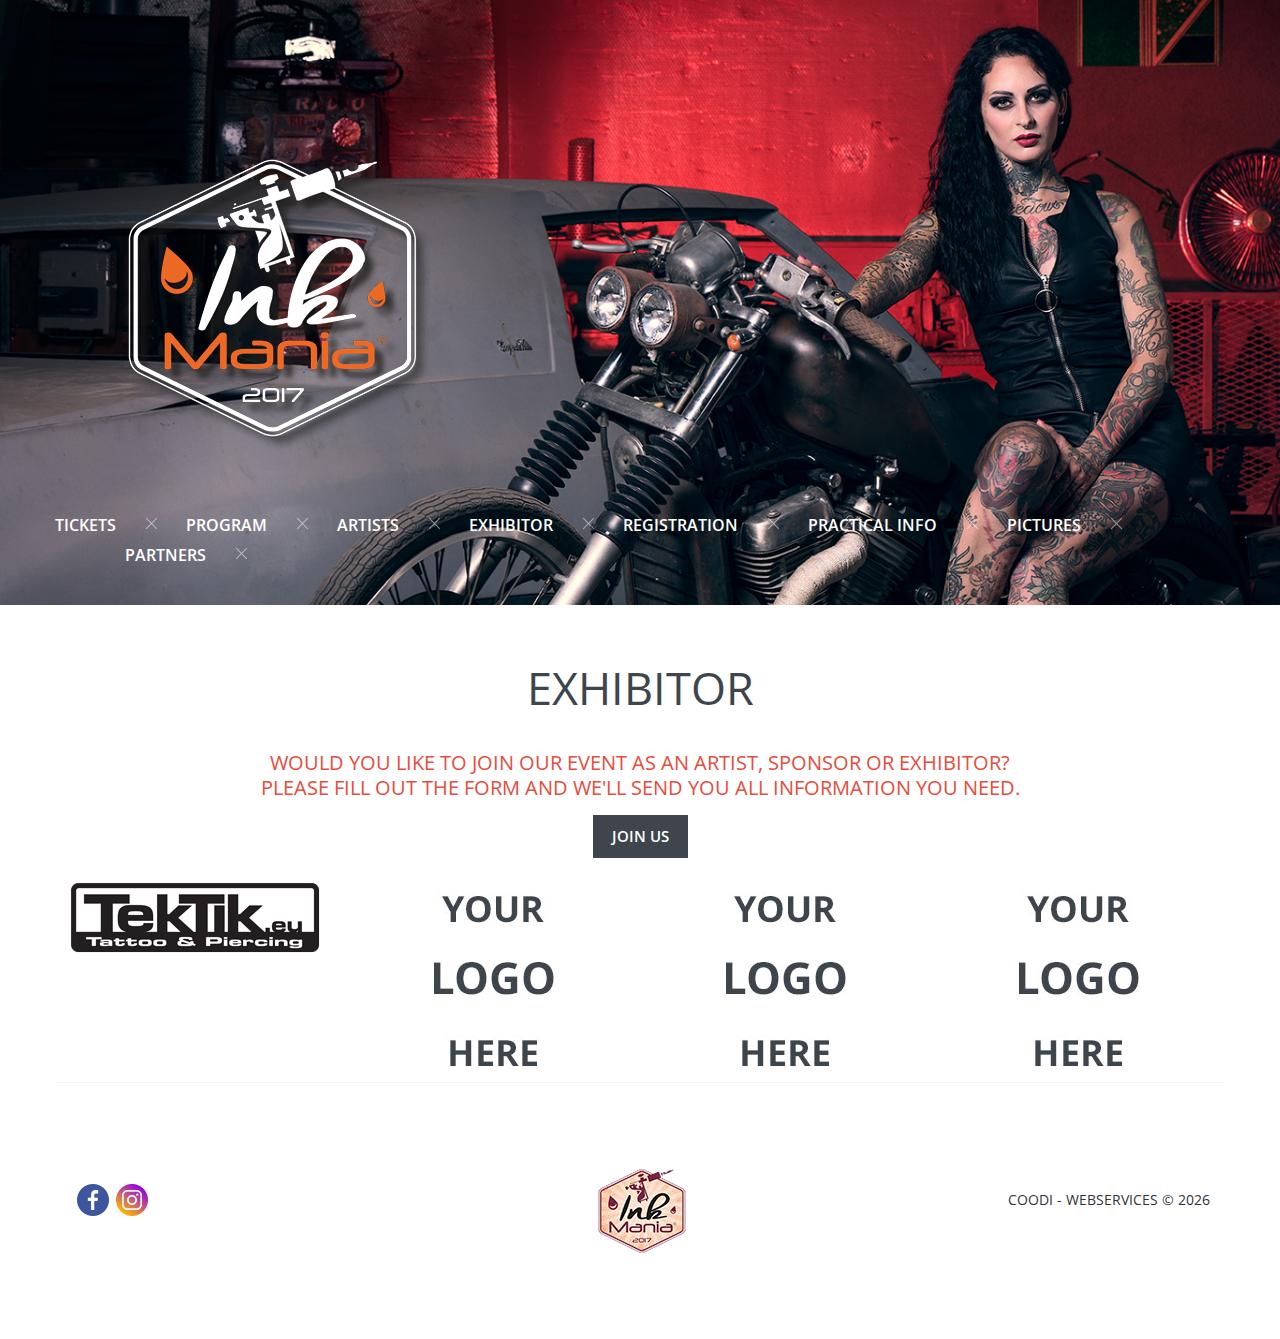
==== exhibitor.html @ 95837af9 "Goede versie" ====
<!DOCTYPE html>
<html lang="en">
<head>
    <title>INK Mania</title>
    <meta charset="utf-8">
    <meta name="viewport" content="width=device-width, initial-scale=1.0">
    <link rel="icon" href="img/inkmaniafav2.png" type="image/x-icon">
    <link rel="shortcut icon" href="img/inkmaniafav2.png" type="image/x-icon" />
    <meta property="og:image" content="http://inkmania.be/img/inkmaniafb.jpg">
    <meta name="description" content="International Tattoo Convention | 24 - 25 June 2017">
    <meta name="keywords" content="INK Mania 2017">
    <meta name="author" content="COODI - Webservices">
    <meta name = "format-detection" content = "telephone=no" />
    <!--CSS-->
    <link rel="stylesheet" href="css/bootstrap.css" >
    <link rel="stylesheet" href="css/style.css">
    <link rel="stylesheet" href="css/animate.css">
    <link rel="stylesheet" href="fonts/font-awesome.css">
    <link rel="stylesheet" href="css/owl.carousel.css">
    <link rel="stylesheet" href="css/owl.theme.css">
    <link rel="stylesheet" href="css/owl.transitions.css">
    <link rel="stylesheet" href="css/custom.css">
    <!--JS-->
    <script src="js/jquery.js"></script>
    <script src="js/jquery-migrate-1.2.1.min.js"></script>
    <script src="js/superfish.js"></script>
    <script src="js/jquery.easing.1.3.js"></script>
    <script src="js/jquery.mobilemenu.js"></script>
    <script src="js/jquery.ui.totop.js"></script>
    <script src="js/jquery.equalheights.js"></script>
    <script src="js/sForm.js"></script>
    <script src="js/owl.carousel.js"></script>
    <script src="js/owl.carousel.min.js"></script>


    <!--animate-->
    <!--[if (gt IE 9)|!(IE)]><!-->
    <script src="js/wow/wow.js"></script>
    <script src="js/device.min.js"></script>
    <script>
        $(document).ready(function () {
            if ($('html').hasClass('desktop')) {
                new WOW().init();
            }
        });
    </script>
    <!--[if lt IE 9]>
    <div style='text-align:center; position:absolute; width: 100%; z-index:999'><a href="http://windows.microsoft.com/en-US/internet-explorer/products/ie/home?ocid=ie6_countdown_bannercode"><img src="http://storage.ie6countdown.com/assets/100/images/banners/warning_bar_0000_us.jpg" border="0" height="42" width="820" alt="You are using an outdated browser. For a faster, safer browsing experience, upgrade for free today." /></a></div>
    <![endif]-->

    <!-- HTML5 shim and Respond.js IE8 support of HTML5 elements and media queries -->
    <!--[if lt IE 9]>
    <script src="https://oss.maxcdn.com/libs/html5shiv/3.7.0/html5shiv.js"></script>
    <script src="https://oss.maxcdn.com/libs/respond.js/1.3.0/respond.min.js"></script>
    <link rel="stylesheet" href="css/ie.css">
    <![endif]-->
</head>
<body>
<!--header-->
<header>
    <div class="container">
        <div class="navbar-brand navbar-brand_">
            <a href="index.html"><img src="img/inkmaniatransp.png" alt="logo"></a>
        </div>        <nav class="navbar navbar-default navbar-static-top tm_navbar clearfix" role="navigation">
            <ul class="nav sf-menu clearfix">
                <li><a href="tickets.html">Tickets</a><em></em></li>
                <li><a href="index.html#anker_program">Program</a><em></em></li>
                <li><a href="artist.html">Artists</a><em></em></li>
                <li><a href="exhibitor.html">Exhibitor</a><em></em></li>
                <li><a href="registration.php">Registration</a><em></em></li>
                <li><a href="index.html#anker_practicalinfo">Practical info</a><em></em></li>
                <li><a href="pictures.html">Pictures</a><em></em></li>
                <li><a href="partners.html">Partners</a><em></em></li>
            </ul>
        </nav>
    </div>
</header>
<!--content-->
<div class="global">
    <div class="container">
        <h3 class="text-center">Exhibitor</h3>
        <h4 class="text-center">Would you like to join our event as an artist, sponsor or exhibitor?<br>
            Please fill out the form and we'll send you all information you need.</h4>

        <div class="col-md-12">
            <p class="center"><a href="registration.php" data-type="join" class="btn-default btn2">Join us</a></p>
        </div>
        <div class="row">
            <div class="col-md-12">
                <div class="col-xs-3">
                    <img src="img/TekTik.png">
                </div>
                <div class="col-xs-3">
                    <img src="img/sponsor.jpg">
                </div>
                <div class="col-xs-3">
                    <img src="img/sponsor.jpg">
                </div>
                <div class="col-xs-3">
                    <img src="img/sponsor.jpg">
                </div>
            </div>
        </div>
    </div>
</div>
    <!--footer-->
    <div class="container">
        <footer>
            <div class="col-lg-5 col-md-5 col-sm-5">
                <ul class="follow_icon">
                    <li><a href="https://www.facebook.com/events/688753544607317/" target="_blank"><img src="img/fbpng1.png" alt=""></a></li>
                    <li><a href="https://www.instagram.com/explore/tags/inkmania2017/" target="_blank"><img src="img/instapng.png" alt=""></a></li>
                </ul>
            </div>
            <div class="col-lg-2 col-md-2 col-sm-2 center">
                <figure><img src="img/inkmanialogofooter.png" alt=""></figure>
            </div>
            <div class="col-lg-5 col-md-5 col-sm-5">
                <p><span><a href="http://www.coodi.be/" target="_blank">COODI - Webservices</a></span> &copy; <em id="copyright-year"></em></p>
            </div>
        </footer>
    </div>
    <script src="js/bootstrap.min.js"></script>
    <script src="js/tm-scripts.js"></script>
    <script>
        $(document).ready(function() {

            $("#owl-demo").owlCarousel({
                autoPlay : 1500,
                stopOnHover : true,
                paginationSpeed : 1000,
                goToFirstSpeed : 2000,
                center: true,
                pagination: false,
                transitionStyle:"fade"
            });

        });
    </script>
</body>
</html>
---- css/style.css ----
@import url(//fonts.googleapis.com/css?family=Open+Sans:400,300,600,700,800);
body {
	background: #ffffff;
	font: 14px 'Arial', "Helvetica Neue", Helvetica, Arial, sans-serif;
	line-height: 1.428571429;
	color: #aaaaaa;
}
a {
	text-decoration: none;
}
a:hover {
	text-decoration: none;
}
a:focus {
	text-decoration: none;
	background: none;
}
a[href^="tel:"] {
 color: inherit;
 text-decoration: none;
}
textarea, input[type="text"], input[type="email"], input[type="search"], input[type="password"] {
	-webkit-appearance: none;
	-moz-appearance: caret;
}
p {
	margin-bottom: 24px;
	line-height: 24px;
}
h1.navbar-brand_ {
	margin: 0 0 71px 0;
	padding: 0;
	float: none;
}
h1.navbar-brand_ a {
	display: inline-block;
	padding: 0;
}
h2 {
	font: 30px/30px 'Open Sans';
	color: #2f343b;
	text-transform: uppercase;
	margin: 0 0 65px 0;
}
h3 {
	font: 45px/45px 'Open Sans';
	color: #3e454c;
	text-transform: uppercase;
	margin: 0 0 47px 0;
}
h3 span {
	color: #e74c3c;
}
h4 {
	font: 20px/25px 'Open Sans';
	color: #e74c3c;
	text-transform: uppercase;
	margin: 0 0 26px 0;
}
.extra-wrap {
	overflow: hidden;
}
.global {
	padding: 92px 0 0 0;
	background: #ffffff;
}
.global.indent {
	padding: 95px 0 0 0;
	background: #ffffff;
}
.center {
	text-align: center;
}
/*-----menu-----*/
nav.tm_navbar {
	background: none;
	border: none;
	padding: 0;
	margin: 0;
	float: none;
	display: inline-block;
	min-height: 0;
}
nav.tm_navbar li {
	position: relative;
	font-size: 14px;
	line-height: 24px;
	padding: 0;
	margin: 0 0 0 70px;
	float: left;
}
nav.tm_navbar li:first-child {
	margin-left: 0;
}
nav.tm_navbar li em {
	width: 15px;
	height: 15px;
	position: absolute;
	top: 7px;
	right: -43px;
	display: inline-block;
	opacity: 0.5;
	filter: alpha(opacity=50);
}
nav.tm_navbar li em::before, nav.tm_navbar li em::after {
 position: absolute;
 top: 6px;
 width: 100%;
 height: 1px;
 background: #ffffff;
 content: '';
 -webkit-transition: opacity 0.15s, -webkit-transform 0.15s;
 -moz-transition: opacity 0.15s, -moz-transform 0.15s;
 transition: opacity 0.15s, transform 0.15s;
}
nav.tm_navbar li em::before {
 left: 0;
 -webkit-transform: rotate(45deg);
 -moz-transform: rotate(45deg);
 transform: rotate(45deg);
}
nav.tm_navbar li em::after {
 right: 0;
 -webkit-transform: rotate(-45deg);
 -moz-transform: rotate(-45deg);
 transform: rotate(-45deg);
}
nav.tm_navbar li a {
	position: relative;
	padding: 4px 0;
	font: 600 14px 'Open Sans';
	color: #ffffff;
	text-transform: uppercase;
	background: none;
	-webkit-transition: all 0.3s;
	transition: all 0.3s;
}
nav.tm_navbar li.active > a {
	color: #e74c3c;
	background: none;
}
nav.tm_navbar li.active > a + em {
	opacity: 0.5 !important;
	filter: alpha(opacity=50) !important;
}
nav.tm_navbar li.active > a + em::before {
 left: 0 !important;
 -webkit-transform: rotate(45deg) !important;
 -moz-transform: rotate(45deg) !important;
 transform: rotate(45deg) !important;
}
nav.tm_navbar li.active > a + em::after {
 right: 0 !important;
 -webkit-transform: rotate(-45deg) !important;
 -moz-transform: rotate(-45deg) !important;
 transform: rotate(-45deg) !important;
}
nav.tm_navbar li a:hover {
	color: #e74c3c;
	background: none;
	-webkit-transition: all 0.3s;
	transition: all 0.3s;
}
nav.tm_navbar li a:hover + em {
	opacity: 1;
	filter: alpha(opacity=100);
}
nav.tm_navbar li a:hover + em::before {
 left: -2px;
 -webkit-transform: rotate(90deg);
 -moz-transform: rotate(90deg);
 transform: rotate(90deg);
}
nav.tm_navbar li a:hover + em::after {
 right: -2px;
 -webkit-transform: rotate(-90deg);
 -moz-transform: rotate(-90deg);
 transform: rotate(-90deg);
}
nav.tm_navbar .sfHover > a {
	color: #e74c3c;
	background: none;
	-webkit-transition: all 0.3s;
	transition: all 0.3s;
}
nav.tm_navbar li span {
	height: 4px;
	background: url(../img/menu-marker.png) center 0 no-repeat;
	width: 100%;
	text-align: center;
	position: absolute;
	left: 0;
	top: 2px;
	z-index: 0;
}
/*-----subMenu1-----*/
nav.tm_navbar .sub-menu > ul {
	position: absolute;
	display: none;
	width: 217px;
	top: 46px;
	left: -59px;
	list-style: none !important;
	zoom: 1;
	z-index: 11;
	background: #ffffff;
	padding: 33px 0 23px 0;
	margin: 0;
	text-align: center;
}
nav.tm_navbar .sub-menu > ul li {
	background: none;
	border: none;
	width: auto;
	float: none;
	margin: 0;
	padding: 0;
	margin-bottom: 6px;
	display: block;
	text-align: center;
}
nav.tm_navbar .sub-menu > ul li.tr1 {
	position: absolute;
	top: -10px;
	left: 0;
	width: 100%;
	height: 10px;
	background: url(../img/triangle1.png) center 0 no-repeat;
}
nav.tm_navbar .sub-menu > ul li:last-child {
	border-bottom: none;
}
nav.tm_navbar .sub-menu > ul li a {
	background: none;
	padding: 0;
	margin: 0;
	float: none;
	font: 14px 'Open Sans';
	color: #201e20;
	text-transform: uppercase;
	-webkit-transition: all 0.35s ease;
	transition: all 0.35s ease;
}
nav.tm_navbar .sub-menu > .submenu li span {
	display: inline-block;
	background: url(../img/menu-marker2.png) no-repeat;
	width: 6px;
	height: 7px;
	position: absolute;
	top: 9px;
	right: 30px;
	left: auto;
}
nav.tm_navbar .sub-menu > ul li a:hover {
	text-decoration: none;
	color: #e74c3c !important;
	background: none !important;
	-webkit-transition: all 0.35s ease;
	transition: all 0.35s ease;
}
nav.tm_navbar .sub-menu > ul li.sfHover > a {
	text-decoration: none;
	color: #e74c3c !important;
	background: none !important;
}
/*-----subMenu2-----*/
nav.tm_navbar .sub-menu ul ul {
	position: absolute;
	display: none;
	width: 217px;
	top: -28px;
	left: 230px;
	list-style: none !important;
	zoom: 1;
	z-index: 11;
	background: #e74c3c;
	padding: 28px 0;
	margin: 0;
	text-align: center;
}
nav.tm_navbar .sub-menu ul ul li {
	position: relative;
	background: none;
	border: none;
	width: auto;
	float: none;
	margin: 0;
	padding: 0;
	margin-bottom: 6px;
	display: block;
	text-align: center;
}
nav.tm_navbar .sub-menu ul ul li.tr {
	position: absolute;
	top: 13px;
	left: -10px;
	width: 10px;
	height: 15px;
	background: url(../img/triangle2.png) no-repeat;
}
nav.tm_navbar .sub-menu ul ul li a {
	background: none;
	padding: 0;
	margin: 0;
	float: none;
	font: 14px 'Open Sans';
	color: #ffffff;
	text-transform: uppercase;
	-webkit-transition: all 0.35s ease;
	transition: all 0.35s ease;
}
nav.tm_navbar .sub-menu ul ul li a:hover {
	color: #201e20 !important;
	-webkit-transition: all 0.35s ease;
	transition: all 0.35s ease;
}
.select-menu {
	display: none !important;
}
/*-----content-----*/
header {
	position: relative;
	margin: 0;
	padding: 142px 0 170px 0;
	z-index: 11;
	text-align: center;
	background: url(../img/bg_pic1.jpg) center top fixed no-repeat;
}
header.indent {
	padding: 51px 0 35px 0;
}
footer {
	padding: 78px 0;
	text-align: right;
	border-top: 1px solid #f4f5f5;
	overflow: hidden;
}
footer p {
	font: 14px 'Open Sans';
	color: #2f343b;
	margin: 29px 0 0 0;
}
footer p a {
	color: #2f343b;
	-webkit-transition: all 0.25s;
	transition: all 0.25s;
}
footer p a:hover {
	color: #e74c3c;
}
footer em {
	font-style: normal;
}
footer span {
	color: #e74c3c;
	text-transform: uppercase;
}
.follow_icon {
	padding: 0;
	margin: 23px 0 0 0;
	list-style: none;
}
.follow_icon li {
	float: left;
	margin-left: 7px;
	height: 34px;
	overflow: hidden;
}
#toTop {
	display: none;
	width: 42px;
	height: 42px;
	background: url(../img/top.png) 0 top no-repeat;
	position: fixed;
	margin-right: -660px !important;
	right: 50%;
	bottom: 195px;
	z-index: 999;
}
#toTop:hover {
	background: url(../img/top.png) 0 bottom no-repeat;
}
.trainerBox {
	margin-bottom: 30px;
	position: relative;
	display: block;
}
.trainerBox figure {
	margin: 0;
}
.trainerBox figure a {
	position: relative;
	display: block;
	width: 100%;
	-webkit-transition: all 0.4s ease;
	transition: all 0.4s ease;
}
.trainerBox figure a:hover {
	opacity: 0.7;
	filter: alpha(opacity=70);
}
.trainerBox figure a:hover img {
	-webkit-transform: rotate(-5deg);
	transform: rotate(-5deg);
}
.trainerBox figure img {
	width: 100%;
	top: 0;
	left: 0;
	-webkit-transition: all 0.35s ease;
	transition: all 0.35s ease;
	outline: 1px solid transparent;
}
.advantages-box {
	background: #ffffff;
	padding: 0 0 24px 0;
}
.advantages-box .col-lg-3, .advantages-box .col-lg-4, .advantages-box .col-lg-5 {
	margin-bottom: 37px;
}
.who-box {
	padding: 0;
}
.who-box .col-lg-4 {
	margin-bottom: 60px;
}
.errorBox {
	text-align: center;
}
.errorBox1 .title {
	font: 300 72px/72px 'Open Sans';
	color: #222;
	margin-bottom: 14px;
	text-transform: uppercase;
}
.errorBox1 .description {
	font: 300 36px 'Open Sans';
	color: #e74c3c;
	text-transform: uppercase;
	margin-bottom: 22px;
}
.err-box {
	margin-bottom: 105px;
}
.center-box {
	text-align: center;
	padding-bottom: 100px;
}
.center-box .title {
	font: 300 49px/49px 'Open Sans';
	color: #2f343b;
	text-transform: uppercase;
	margin-bottom: 42px;
}
.center-box .name {
	 font: 30px/30px 'Open Sans';
	 color: #e74c3c;
	 text-transform: uppercase;
	 margin-bottom: 5px;
 }
.center-box p {
	font: 14px/18px 'Open Sans';
	color: #4f555b;
	text-transform: uppercase;
	margin-bottom: 0;
}
.events-box {
	padding: 100px 0 54px 0;
	background: #f4f5f5;
	margin-bottom: 95px;
	overflow: hidden;
}
.shows-box, .news-box {
	margin-bottom: 41px;
}
.subscribe-box {
	padding: 103px 0;
	text-align: center;
	overflow: hidden;
}
.subscribe-box span {
	display: block;
	font-size: 30px;
	color: #e74c3c;
	margin-bottom: 38px;
}
.subscribe-box p {
	font: 18px/18px 'Open Sans';
	color: #ffffff;
	margin-bottom: 44px;
}
.testimBox {
	padding: 95px 0 54px 0;
	background: #f4f5f5;
}
.priv-box {
	margin-bottom: 100px;
}
/*-----subscribeForm-----*/
.newsletter-box {
	padding: 63px 0 93px 0;
}
#newsletter {
	display: inline-block;
	position: relative;
}
#newsletter a {
	float: left;
	font: 18px/60px 'Open Sans';
	color: #ffffff;
	background: #e74c3c;
	padding: 0 58px;
	display: inline-block;
	-webkit-transition: all 0.25s;
	transition: all 0.25s;
}
#newsletter a:hover {
	background: #ffffff;
	color: #e74c3c;
}
#newsletter label {
	width: 366px;
	position: relative;
	float: left;
	margin-right: 13px;
}
#newsletter input {
	background: none;
	box-shadow: none;
	border-radius: 0;
	border: 1px solid #ffffff;
	font: 18px/18px 'Open Sans';
	color: #c8c8c8;
	background: #ffffff;
	height: 60px;
	width: 100%;
	padding: 20px;
	margin: 0;
	-webkit-transition: all 0.25s;
	transition: all 0.25s;
}
#newsletter input:focus {
	outline: none;
	border-color: #ffffff;
}
#newsletter .error {
	position: absolute;
	top: 0;
	right: 3px;
	text-align: right;
	display: block;
	overflow: hidden;
	height: 0px;
	font-size: 10px;
	color: #e74c3c;
	font-size: 11px;
	text-transform: none;
	font-weight: normal;
	-webkit-transition: all 0.25s;
	transition: all 0.25s;
}
#newsletter label.invalid .error {
	height: 19px;
}
#newsletter .success {
	position: absolute;
	left: 0;
	top: 0;
	z-index: 10;
	text-align: center;
	border: 1px solid #ffffff;
	font: 18px/18px 'Open Sans';
	line-height: 60px;
	color: #c8c8c8;
	background: #ffffff;
	height: 60px;
	width: 100%;
	-webkit-box-sizing: border-box;
	-moz-box-sizing: border-box;
	box-sizing: border-box;
}
/*-----thumbs-----*/
.thumb-pad1 {
	margin: 0 0 50px 0;
	padding: 0;
	overflow: hidden;
}
.thumb-pad1 p {
	margin-bottom: 31px;
}
.thumb-pad1 .thumbnail {
	margin: 0;
	border-radius: 0;
	box-shadow: none;
	border: none;
	padding: 0 0 17px 0;
	background: none;
	overflow: hidden;
}
.thumb-pad1 .thumbnail .caption {
	padding: 7px 0 0 0;
	overflow: hidden;
}
.thumb-pad1 .thumbnail .caption .title {
	font: 25px/25px 'Open Sans';
	color: #e74c3c;
	text-transform: uppercase;
	margin-bottom: 3px;
}
.thumb-pad1 .thumbnail .caption .descrip {
	font: 15px 'Open Sans';
	color: #201e20;
	text-transform: uppercase;
	margin-bottom: 0;
}
.thumb-pad1 .thumbnail figure {
	margin: 0;
	float: left;
	margin-right: 21px;
}
.thumb-pad2 {
	margin-bottom: 55px;
	overflow: hidden;
}
.thumb-pad2 .thumbnail {
	margin: 0;
	border-radius: 0;
	box-shadow: none;
	border: none;
	padding: 0;
	background: none;
}
.thumb-pad2 .thumbnail .caption {
	padding: 0;
	overflow: hidden;
}
.thumb-pad2 .thumbnail .caption p {
	margin-bottom: 0;
}
.thumb-pad2 .thumbnail .caption .title {
	font: 20px/25px 'Open Sans';
	color: #e74c3c;
	text-transform: uppercase;
	margin-bottom: 25px;
}
.thumb-pad2 .thumbnail .caption .description {
	font: 15px 'Open Sans';
	color: #3e454c;
	text-transform: uppercase;
	margin-bottom: 6px;
}
.thumb-pad2 figure {
	margin: 0 30px 0 0;
	float: left;
}
.thumb-pad2 figure img {
	width: 100%;
}
.thumb-pad3 {
	margin: 0 0 30px 0;
	overflow: hidden;
}
.thumb-pad3 .badge {
	position: relative;
	padding: 0;
	margin: 0;
	box-shadow: none;
	text-shadow: none;
	border: none;
	border-radius: 0;
	line-height: 23px;
	background: #e74c3c;
	width: 70px;
	display: inline-block;
	font: 300 40px 'Open Sans';
	color: #ffffff;
	float: none;
	margin-right: 30px;
	float: left;
}
.thumb-pad3 .badge span {
	font-size: 15px;
	text-transform: uppercase;
	color: #2b3a42;
	display: block;
	font-weight: normal;
	margin-top: -6px;
}
.thumb-pad3 .badge > div {
	padding-bottom: 11px;
}
.thumb-pad3 .badge a {
	background: #2f343b;
	text-align: center;
	display: block;
	color: #ffffff;
	font: 300 15px/34px 'Open Sans';
	-webkit-transition: all 0.3s;
	transition: all 0.3s;
}
.thumb-pad3 .badge a:hover {
	background: #e74c3c;
}
.thumb-pad3 .badge em {
	display: inline-block;
	width: 12px;
	height: 15px;
	position: absolute;
	top: 14px;
	right: -12px;
	background: url(../img/triangle3.png) no-repeat;
}
.thumb-pad3 .thumbnail {
	margin: 0;
	border-radius: 0;
	box-shadow: none;
	border: none;
	padding: 0;
	background: none;
	overflow: hidden;
}
.thumb-pad3 .thumbnail .caption {
	padding: 0;
	overflow: hidden;
}
.thumb-pad3 .thumbnail .caption p {
	margin-bottom: 0;
}
.thumb-pad3 .thumbnail .caption .title {
	font: 300 20px/25px 'Open Sans';
	color: #e74c3c;
	text-transform: uppercase;
	margin-bottom: 0;
}
.thumb-pad3 .thumbnail .caption .description {
	font: 15px 'Open Sans';
	color: #31353d;
	margin-bottom: 14px;
}
.thumb-pad4 {
	margin: 0;
	overflow: hidden;
}
.thumb-pad4 .thumbnail {
	position: relative;
	margin: 0;
	border-radius: 0;
	box-shadow: none;
	border: none;
	padding: 0;
	background: none;
	overflow: hidden;
}
.thumb-pad4 .thumbnail .caption {
	padding: 0;
	overflow: hidden;
}
.thumb-pad4 figure {
	margin: 0 0 28px 0;
}
.thumb-pad4 figure img {
	width: 100%;
}
.thumb-pad5 {
	margin: 0 0 40px 0;
	overflow: hidden;
}
.thumb-pad5 .badge {
	position: relative;
	padding: 0;
	margin: 0;
	box-shadow: none;
	text-shadow: none;
	border: none;
	border-radius: 0;
	line-height: 23px;
	background: #e74c3c;
	width: 70px;
	display: inline-block;
	font: 300 40px 'Open Sans';
	color: #ffffff;
	float: none;
	margin-right: 28px;
	margin-top: 6px;
	float: left;
}
.thumb-pad5 .badge em {
	display: inline-block;
	width: 12px;
	height: 15px;
	position: absolute;
	top: 14px;
	right: -12px;
	background: url(../img/triangle3.png) no-repeat;
}
.thumb-pad5 .thumbnail {
	margin: 0;
	border-radius: 0;
	box-shadow: none;
	border: none;
	padding: 0;
	background: none;
	overflow: hidden;
}
.thumb-pad5 .thumbnail .caption {
	padding: 0;
	overflow: hidden;
}
.thumb-pad5 .thumbnail .caption p {
	margin-bottom: 0;
}
.thumb-pad5 .thumbnail .caption .title {
	font: 20px/25px 'Open Sans';
	color: #e74c3c;
	text-transform: uppercase;
	margin-bottom: 25px;
}
.thumb-pad6 {
	overflow: hidden;
	margin-bottom: 43px;
}
.thumb-pad6 .thumbnail {
	position: relative;
	padding: 0;
	margin: 0;
	border: none;
	border-radius: 0;
	box-shadow: none;
	background: none;
}
.thumb-pad6 .thumbnail .caption {
	padding: 0;
	color: #aaaaaa;
}
.thumb-pad6 .thumbnail .caption .title {
	font: 300 20px/25px 'Open Sans';
	color: #e74c3c;
	text-transform: uppercase;
	margin-bottom: 0;
}
.thumb-pad6 .thumbnail .caption .description {
	font: 15px 'Open Sans';
	color: #31353d;
	margin-bottom: 14px;
}
.thumb-pad6 .thumbnail figure {
	margin: 0 0 27px 0;
}
.thumb-pad6 .thumbnail figure img {
	width: 100%;
}
.thumb-pad7 {
	margin-bottom: 104px;
	background: #f4f5f5;
}
.thumb-pad7 .thumbnail {
	padding: 0;
	margin: 0;
	border: none;
	border-radius: 0;
	box-shadow: none;
	background: none;
}
.thumb-pad7 .thumbnail .caption {
	padding: 0 23px 34px 23px;
	overflow: hidden;
	color: #aaaaaa;
}
.thumb-pad7 figure {
	margin: 0 0 27px 0;
}
.thumb-pad7 figure img {
	width: 100%;
}
.thumb-pad8 {
	margin-bottom: 113px;
}
.thumb-pad8 .thumbnail {
	position: relative;
	padding: 0;
	margin: 0;
	border: none;
	border-radius: 0;
	box-shadow: none;
	background: none;
}
.thumb-pad8 .thumbnail .badgeBox {
	overflow: hidden;
	margin-bottom: 17px;
}
.thumb-pad8 .thumbnail .badgeBox figure {
	margin-right: 23px;
	float: left;
}
.thumb-pad8 .thumbnail .badgeBox .description {
	font: 15px 'Open Sans';
	text-transform: uppercase;
	color: #201e20;
}
.thumb-pad8 .thumbnail .caption {
	padding: 0;
	overflow: hidden;
	color: #aaaaaa;
}
.thumb-pad8 .thumbnail > figure {
	margin: 0 29px 0 0;
	float: left;
}
.thumb-pad8 .thumbnail > figure > img {
	width: 100%;
}
.thumb-pad8 .thumbnail .badgeBox a {
	color: #272727;
	font: 16px/22px 'Arial', "Helvetica Neue", Helvetica, Arial, sans-serif;
	margin: 0;
	-webkit-transition: all 0.25s;
	transition: all 0.25s;
}
.thumb-pad8 .thumbnail .badgeBox a:hover {
	color: #8fbf4d;
	-webkit-transition: all 0.25s;
	transition: all 0.25s;
}
.thumb-pad8 .thumbnail .badgeBox a.tl {
	color: #e74c3c;
	font: 25px/25px 'Open Sans';
	display: inline-block;
	margin-bottom: 4px;
	text-transform: uppercase;
}
.thumb-pad8 .thumbnail .badgeBox a.tl:hover {
	color: #3e454c;
}
/*-----btn-----*/
.btn-default.btn1 {
	box-shadow: none;
	text-decoration: none !important;
	display: inline-block;
	padding: 0 0 0 19px;
	font: 600 15px/43px 'Open Sans';
	margin: 0;
	text-transform: uppercase;
	text-shadow: none;
	border-radius: 0;
	color: #ffffff;
	background: #3e454c;
	-webkit-transition: all 0.25s;
	transition: all 0.25s;
}
.btn-default.btn1 span {
	line-height: 43px;
	font-size: 15px;
	color: #ffffff;
	width: 40px;
	display: inline-block;
	background: #e74c3c;
	margin-left: 28px;
	text-align: center;
	-webkit-transition: all 0.25s;
	transition: all 0.25s;
}
.btn-default.btn1:hover {
	color: #ffffff;
	background: #e74c3c !important;
	text-decoration: none !important;
	-webkit-transition: all 0.25s;
	transition: all 0.25s;
}
.btn-default.btn1:hover span {
	color: #e74c3c;
	background: #3e454c;
	-webkit-transition: all 0.25s;
	transition: all 0.25s;
}
.btn-default.btn2 {
	box-shadow: none;
	text-decoration: none !important;
	display: inline-block;
	padding: 0 19px;
	font: 600 15px/43px 'Open Sans';
	margin: 0;
	text-shadow: none;
	text-transform: uppercase;
	color: #ffffff;
	border-radius: 0;
	background: #3e454c;
	-webkit-transition: all 0.35s;
	transition: all 0.35s;
}
.btn-default.btn2:hover {
	color: #ffffff;
	background: #e74c3c !important;
	text-decoration: none !important;
	-webkit-transition: all 0.35s;
	transition: all 0.35s;
}
.btn-default.btn3 {
	box-shadow: none;
	text-decoration: none !important;
	display: inline-block;
	padding: 0 30px;
	font: 500 16px/44px 'Arial', "Helvetica Neue", Helvetica, Arial, sans-serif;
	margin: 0;
	text-shadow: none;
	text-transform: uppercase;
	color: #ffffff;
	border-radius: 0;
	background: #ea4959;
	-webkit-transition: all 0.35s;
	transition: all 0.35s;
}
.btn-default.btn3:hover {
	color: #ffffff;
	background: #74c0bc !important;
	text-decoration: none !important;
	-webkit-transition: all 0.35s;
	transition: all 0.35s;
}
.btn-default.btn4 {
	box-shadow: none;
	text-decoration: none !important;
	display: inline-block;
	padding: 0 31px;
	font: bold 18px/40px 'Open Sans';
	margin: 0;
	text-shadow: none;
	color: #ffffff;
	border-radius: 0;
	background: #353535;
	border: none;
	text-shadow: 1px 1px 0 #222;
	position: relative;
	top: 26px;
	-webkit-transition: all 0.25s;
	transition: all 0.25s;
}
.btn-default.btn4:hover {
	color: #ffffff;
	background: #b04684;
	text-shadow: 1px 1px #a4417b;
	text-decoration: none !important;
	-webkit-transition: all 0.25s;
	transition: all 0.25s;
}
.btn-default.btn5 {
	box-shadow: none;
	position: relative;
	text-decoration: none !important;
	padding: 0;
	font: bold 12px 'Arial', "Helvetica Neue", Helvetica, Arial, sans-serif;
	margin: 0;
	text-shadow: none;
	color: #f15374;
	background: none;
	display: inline-block;
	-webkit-transition: all 0.25s;
	transition: all 0.25s;
}
.btn-default.btn5:hover {
	color: #222;
	background: none;
	text-decoration: none !important;
	-webkit-transition: all 0.25s;
	transition: all 0.25s;
}
.btn-default.btn6 {
	box-shadow: none;
	position: relative;
	text-decoration: none !important;
	display: inline-block;
	padding: 0 32px;
	font: 800 14px/43px 'Arial', "Helvetica Neue", Helvetica, Arial, sans-serif;
	text-transform: uppercase;
	margin: 0;
	text-shadow: none;
	color: #ffffff;
	background: none;
	border: 1px solid #ffffff;
	-webkit-transition: all 0.25s;
	transition: all 0.25s;
}
.btn-default.btn6:hover {
	color: #222;
	background: #ffffff;
	text-decoration: none !important;
	-webkit-transition: all 0.25s;
	transition: all 0.25s;
}
/*-----list-----*/
.list1-1 {
	margin: 0 0 75px 0;
	padding: 0;
	list-style: none;
	overflow: hidden;
}
.list1-1 li {
	font-size: 14px;
	line-height: 1.428571429;
	overflow: hidden;
	margin-bottom: 16px;
	padding-left: 17px;
	background: url(../img/list_point.png) left 8px no-repeat;
}
.list1-1 li a {
	font: 14px 'Arial', "Helvetica Neue", Helvetica, Arial, sans-serif;
	color: #aaaaaa;
	-webkit-transition: all 0.25s;
	transition: all 0.25s;
}
.list1-1 li a:hover {
	color: #e74c3c;
}
.list1 {
	margin: 0 0 44px 0;
	padding: 0;
	list-style: none;
	overflow: hidden;
	position: relative;
}
.list1 li {
	font-size: 14px;
	line-height: 1.428571429;
	overflow: hidden;
	margin-bottom: 10px;
}
.list1 li p {
	margin-bottom: 0;
}
.list1 li a {
	font: 14px 'Arial', "Helvetica Neue", Helvetica, Arial, sans-serif;
	color: #aaaaaa;
	-webkit-transition: all 0.25s;
	transition: all 0.25s;
}
.list1 li a:hover {
	color: #c31401;
}
.list2 {
	margin: 0;
	padding: 0;
	list-style: none;
	overflow: hidden;
}
.list2 li {
	font-size: 14px;
	line-height: 1.428571429;
	margin-bottom: 17px;
	padding-bottom: 16px;
	border-bottom: 1px solid #c4c4c4;
}
.list2 li p {
	margin-bottom: 0;
}
.list2 li p a {
	color: #ff5d5c;
	font-weight: bold;
	-webkit-transition: all 0.25s;
	transition: all 0.25s;
}
.list2 li p a:hover {
	color: #455052;
}
.list2 li time {
	display: inline-block;
	background: #57a0b0;
	padding: 0 10px;
	font: bold 12px/28px 'Arial', "Helvetica Neue", Helvetica, Arial, sans-serif;
	color: #ffffff;
	text-transform: uppercase;
	margin-bottom: 12px;
}
.list2 li .title {
	font: 500 16px 'Arial', "Helvetica Neue", Helvetica, Arial, sans-serif;
	color: #455052;
	margin-bottom: 5px;
}
.list2 li:last-child {
	border-bottom: none;
}
.list3 {
	margin: 0;
	padding: 0;
	list-style: none;
}
.list3 li {
	font-size: 14px;
	line-height: 1.428571429;
	margin-bottom: 6px;
}
.list3 li a {
	font: 'Arial', "Helvetica Neue", Helvetica, Arial, sans-serif 'Arial', "Helvetica Neue", Helvetica, Arial, sans-serif;
	color: #aaaaaa;
	-webkit-transition: all 0.25s;
	transition: all 0.25s;
}
.list3 li a:hover {
	color: #ff5d5c;
}
.list3 li p {
	margin-bottom: 0;
}
.list4 {
	margin: 0;
	padding: 0;
	list-style: none;
}
.list4 li {
	font-size: 14px;
	line-height: 1.428571429;
	margin-bottom: 37px;
	overflow: hidden;
}
.list4 li p {
	margin-bottom: 0;
}
.list4 li .badge {
	padding: 0;
	margin: 0 42px 0 0;
	display: inline-block;
	color: #e74c3c;
	font: 25px 'Open Sans';
	background: none;
	border: none;
	width: 60px;
	border-radius: 0;
	float: left;
}
.list5 {
	margin: 0;
	padding: 0;
	list-style: none;
}
.list5 li {
	border-bottom: 1px solid #c4c4c4;
	padding-bottom: 10px;
	margin-bottom: 13px;
}
.list5 li a {
	color: #ff5d5c;
	font: 14px 'Arial', "Helvetica Neue", Helvetica, Arial, sans-serif;
	line-height: 24px;
	-webkit-transition: all 0.25s;
	transition: all 0.25s;
}
.list5 li a:hover {
	color: #aaaaaa;
}
.list5 li:last-child {
	border-bottom: none;
}
.list6 {
	margin: 0;
	padding: 0;
	list-style: none;
}
.list6 li {
	font-size: 14px;
	line-height: 1.428571429;
	margin-bottom: 26px;
	overflow: hidden;
}
.list6 li p {
	margin-bottom: 0;
}
.list6 li time {
	color: #74c0bc;
	font: 14px 'Arial', "Helvetica Neue", Helvetica, Arial, sans-serif;
	float: left;
	margin-right: 6px;
}
.list7 {
	margin: 0;
	padding: 0;
	list-style: none;
}
.list7 li {
	font-size: 14px;
	line-height: 1.428571429;
	margin-bottom: 0;
}
.list7 li .badge {
	padding: 0;
	margin: 0;
	width: 53px;
	height: 53px;
	border-radius: 100%;
	background: #74c0bc;
	text-align: center;
	line-height: 52px;
	color: #ffffff;
	font-size: 24px;
	float: left;
	margin-right: 12px;
	margin-top: 6px;
}
.list7 li .title {
	text-transform: uppercase;
	color: #74c0bc;
	font: 300 14px 'Arial', "Helvetica Neue", Helvetica, Arial, sans-serif;
	margin-bottom: 11px;
}
.list8 {
	margin: 0;
	padding: 0;
	list-style: none;
}
.list8 li {
	font-size: 14px;
	line-height: 1.428571429;
	margin-bottom: 39px;
}
.list8 li p {
	margin-bottom: 0;
}
.list8 li h3 {
	margin-bottom: 0;
}
/*-----search-----*/
#search-404 {
	position: relative;
	overflow: hidden;
}
#search-404 a {
	height: 47px;
	width: 40px;
	float: left;
	display: inline-block;
	background: #f4f5f5 url(../img/magnify.png) center center no-repeat;
	-webkit-transition: all 0.25s;
	transition: all 0.25s;
}
#search-404 a:hover {
	background: #e74c3c url(../img/magnify.png) center center no-repeat;
}
#search-404 input {
	box-shadow: none;
	border-radius: 0;
	-webkit-box-sizing: border-box;
	-moz-box-sizing: border-box;
	box-sizing: border-box;
	margin: 0;
	width: 420px;
	outline: none;
	border: 1px solid #f4f5f5;
	background: #f4f5f5;
	font: 14px 'Arial', "Helvetica Neue", Helvetica, Arial, sans-serif;
	line-height: 18px;
	color: #aaaaaa;
	padding: 13px 14px;
	height: 47px;
	resize: none;
	float: left;
	margin-right: 6px;
}
#search {
	margin: 8px 0 0 0;
	position: relative;
	float: right;
}
#search a {
	position: absolute;
	top: 0;
	right: 0;
	width: 48px;
	height: 48px;
}
#search a:hover {
	opacity: 0.7;
	filter: alpha(opacity=70);
}
#search input {
	box-shadow: none;
	border-radius: 0;
	-webkit-box-sizing: border-box;
	-moz-box-sizing: border-box;
	box-sizing: border-box;
	border: none;
	margin: 0;
	width: 270px;
	background: #ffffff;
	background: rgba(255, 255, 255, 0.5);
	font: 13px/48px 'Arial', "Helvetica Neue", Helvetica, Arial, sans-serif;
	color: #ffffff;
	padding: 0 58px 0 14px;
	height: 48px;
	outline: none;
	resize: none;
	overflow: hidden;
}
/*-----map-----*/
.formBox {
	padding-bottom: 104px;
}
.map {
	margin: 0 0 95px 0;
	width: 100%;
	line-height: 0;
	overflow: hidden;
}
.map iframe {
	-webkit-box-sizing: border-box;
	-moz-box-sizing: border-box;
	box-sizing: border-box;
	width: 100%;
	height: 442px;
	border: none;
	line-height: 0;
	overflow: hidden;
}
.info {
	margin-bottom: 39px;
}
.info p {
	margin-bottom: 0;
}
.info p span {
	width: 110px;
	display: inline-block;
}
.info p a {
	color: #e74c3c;
	-webkit-transition: all 0.25s;
	transition: all 0.25s;
}
.info p a:hover {
	color: #3e454c;
}
.mail {
	color: #e74c3c;
	font: 14px 'Arial', "Helvetica Neue", Helvetica, Arial, sans-serif;
	-webkit-transition: all 0.25s;
	transition: all 0.25s;
}
.mail:hover {
	color: #aaaaaa;
	text-decoration: none;
}
/*------------------------------------------------------media queries---------------------------------------------------------*/
@media (min-width: 1220px) {
 .container {
 padding: 0;
}
}
/*---------------------------------------------------------------------------------------------------------------------------*/
@media (min-width: 992px) and (max-width: 1219px) {
 .errorBox figure img {
 width: 100%;
}
}
/*---------------------------------------------------------------------------------------------------------------------------*/
@media (min-width: 768px) and (max-width: 991px) {
 .errorBox figure img {
 width: 100%;
}
 header {
 background-size: cover;
}
 .subscribe-box {
 background-size: cover;
}
}
/*---------------------------------------------------------------------------------------------------------------------------*/
@media (max-width: 767px) {
 .global {
 padding: 50px 0 0 0;
}
 header {
 padding: 70px 0;
 background-size: cover;
}
 .subscribe-box {
 background-size: cover;
}
 h3 {
 font-size: 30px;
 line-height: 40px;
}
 nav.tm_navbar {
 float: none;
 margin-top: 15px;
}
 nav.tm_navbar .nav {
 display: none;
}
 nav.tm_navbar {
 width: 100%;
}
 .select-menu {
 display: inline-block !important;
 padding-top: 4px;
 padding-right: 3px;
 padding-bottom: 4px;
 width: 100%;
 border: 1px solid #e74c3c;
 background: #e74c3c;
 color: #ffffff;
 cursor: pointer;
 height: 30px;
 font-size: 12px;
 vertical-align: middle;
}
 .map iframe {
 height: 300px;
}
 .center-box {
 padding-bottom: 50px;
}
 .center-box .title {
 font-size: 30px;
 line-height: 40px;
}
 .errorBox {
 margin-bottom: 40px;
}
 .errorBox1 {
 margin-bottom: 50px;
}
 .follow_icon {
 display: inline-block;
 margin-bottom: 20px;
}
 .subscribe-box {
 background-size: cover;
}
 footer {
 text-align: center;
 padding: 40px 0;
}
 .thumb-pad4 .thumbnail .caption {
 overflow: visible;
}
 .thumb-pad4 figure {
 margin: 0 20px 0 0;
 float: left;
}
 .thumb-pad7 {
 margin-bottom: 30px;
}
 .thumb-pad8 .thumbnail > figure {
 margin: 0 20px 0 0;
 float: left;
}
 .err-box {
 margin-bottom: 20px;
}
}
/*---------------------------------------------------------------------------------------------------------------------------*/
@media (max-width: 626px) {
 .thumb-pad2 figure {
 margin: 0 0 20px 0;
 float: none;
}
 #newsletter label {
 width: 100%;
 margin: 0 0 15px 0;
}
 #newsletter a {
 float: none;
}
 .thumb-pad4 figure {
 margin: 0 0 28px 0;
 float: none;
}
 .thumb-pad8 .thumbnail > figure {
 margin: 0 0 20px 0;
 float: none;
}
}
/*---------------------------------------------------------------------------------------------------------------------------*/
/*---------------------------------------------------------------------------------------------------------------------------*/
@media (max-width: 480px) {
	.errorBox figure img {
		width: 100%;
	}
}
/*---------------------------------------------------------------------------------------------------------------------------*/
@media (max-width: 320px) {
 .col-xs-4 {
 width: 100%;
 float: none;
}
 .col-xs-6 {
 width: 100%;
 float: none;
}
}
/*---------------------------------------------------------------------------------------------------------------------------*/
.margBot {
	margin-bottom: 0;
}
.padBot {
	padding-bottom: 0;
}
/*Core variables and mixins*/
/*-------------------------------------------------*/
/*-------------------------------------------------*/
/*-------------------------------------*/
---- css/custom.css ----
@import url(//fonts.googleapis.com/css?family=Open+Sans:400,300,600,700,800);

.overflow-hidden {overflow: hidden;}
.margin-bottom{ margin-bottom: 30px}

body {
    background: #ffffff;
    font: 14px 'Arial', "Helvetica Neue", Helvetica, Arial, sans-serif;
    line-height: 1.428571429;
    color: #aaaaaa;
}
header {

    background: url(../img/160911-ShootInkMania-002Normal.jpg) center top fixed no-repeat;
    padding: 100px 0 30px 0;
    background-size: cover;
}

h4 {
    font: 20px/25px 'Open Sans';
    color: #e74c3c;
    text-transform: uppercase;
    margin: 0 0 15px 0;
}

h3 {
    font: 45px/45px 'Open Sans';
    color: #3e454c;
    text-transform: uppercase;
    margin: 0 0 40px 0;
}
h2 {
    font: 30px/30px 'Open Sans';
    color: #2f343b;
    text-transform: uppercase;
    margin: 0 0 40px 0;
}

#contact-form input[type='text'] {
    width: 100%;
    outline: none;
    -webkit-box-sizing: border-box;
    -moz-box-sizing: border-box;
    box-sizing: border-box;
    margin: 0;
    border-radius: 0;
    border: 1px solid #f4f5f5;
    background: #f4f5f5;
    font: 13px/41px 'Arial';
    height: 41px;
    color: #000;
    text-transform: uppercase;
    padding: 0 14px;
    resize: none;
}
#contact-form textarea {
    width: 100%;
    outline: none;
    -webkit-box-sizing: border-box;
    -moz-box-sizing: border-box;
    box-sizing: border-box;
    height: 258px;
    border-radius: 0;
    border: 1px solid #f4f5f5;
    background: #f4f5f5;
    font: 13px/41px 'Arial';
    color: #aaa;
    text-transform: uppercase;
    resize: none;
}
.googlemap{
    width: 100%;
}
.btn-default.btn1 {
    box-shadow: none;
    text-decoration: none !important;
    display: inline-block;
    padding: 0 0 0 19px;
    font: 600 15px/43px 'Open Sans';
    margin: 0;
    margin-bottom: 30px;
    text-transform: uppercase;
    text-shadow: none;
    border-radius: 0;
    color: #ffffff;
    background: #3e454c;
    -webkit-transition: all 0.25s;
    transition: all 0.25s;
}

.navbar-brand_ {
    margin: -20px 0 -20px 0;
     padding: 0;
     float: left;
 }

.div-tickets{
    color: #e74c3c;
    text-transform: uppercase;
    font-size: 16px;
    margin-bottom: 40px;
}
.ttl_tickets{
    color: #3e454c;
    text-transform: uppercase;
}
.ttl_pics{
    color: #e74c3c;
    text-transform: uppercase;
}
.events-box{
    margin-bottom: 60px;
}
.subscribe-box {
    background-size: cover;
}

.information{
    color: #2f343b !important;
    font-family: 'Open Sans';
    text-transform: none !important;
}


.iwithtext{  margin-bottom: 25px;  }
.iwt-icon{ font-size: 30px; color: #e74c3c; margin-right: 12px; margin-bottom: 5px;}
.iwt-text{ font-family: 'Open Sans'; color: #2f343b;}

.iwt-icon p {
    font: 15px 'Open Sans';
    color: #e74c3c;
    text-transform: uppercase;
    margin-bottom: 3px;
}

.global {
    padding: 60px 0 0 0;
    background: #ffffff;
}


.blok-tickets{
    margin-bottom: 45px;
}
#contact-form .form-div-3 {
    width: 500px;
    margin-right: 39px;
}

#contact-form .radio label {
    margin: 0;
}

.billing_information{
    display: none;
}

#contact-form .boxnumber input{
    width: 50px;
    float: left;
    margin-right: 15px;
}
#contact-form .boxnumber{
    margin-bottom: 20px;
}

#owl-demo .owl-item div{
    padding:5px;
}
.owl-item img{
    display: block;
    -webkit-border-radius: 3px;
    -moz-border-radius: 3px;
    border-radius: 3px;
    left: 0;
    right: 0;
    margin: auto;
    width: auto !important;
    max-width: 100% !important;
    max-height: 600px;
}
.carousel-index img{
    display: block;
    -webkit-border-radius: 3px;
    -moz-border-radius: 3px;
    border-radius: 3px;
    width: auto !important;
    max-width: 100% !important;
    max-height: 200px;
}

.thumb-pad1 .thumbnail .caption {
    width: 50%;
    float: left;
    text-align: left;
}

.thumb-pad1 .thumbnail figure {
    width: 50%;
    text-align: right;
    margin-right: 0;
}

.thumb-pad1 .thumbnail figure img {
    margin-right: 20px;
}

.promo-box{
    background-color: #e74c3c;
    padding-bottom: 40px;
    padding-top: 40px;
    color: #ffffff;
}

.promo-box h4 {
    color: #ffffff;
    margin: 0;
    text-align: center;
}

.promo-box a {
    color: #ffffff;
    text-decoration: underline;
}

input[type=submit] {border: none;}

nav.tm_navbar li a {
    font: 600 16px 'Open Sans';
}

@media (max-width: 375px) {
    .navbar-brand_ img {
        max-width: 100%;
    }
    header{
        padding: 15px 0 30px 0;
    }
    #contact-form .form-div-3{
        width: 100% !important;
    }
}
@media (max-width: 567px) {

    #contact-form .form-div-3 {
        float: left;
        width: 100% !important;
        margin-right: 39px;
    }
}
---- css/ie.css ----
/*-----menu-----*/
nav.tm_navbar li em {
    background: url(../img/cross.png) no-repeat;
}
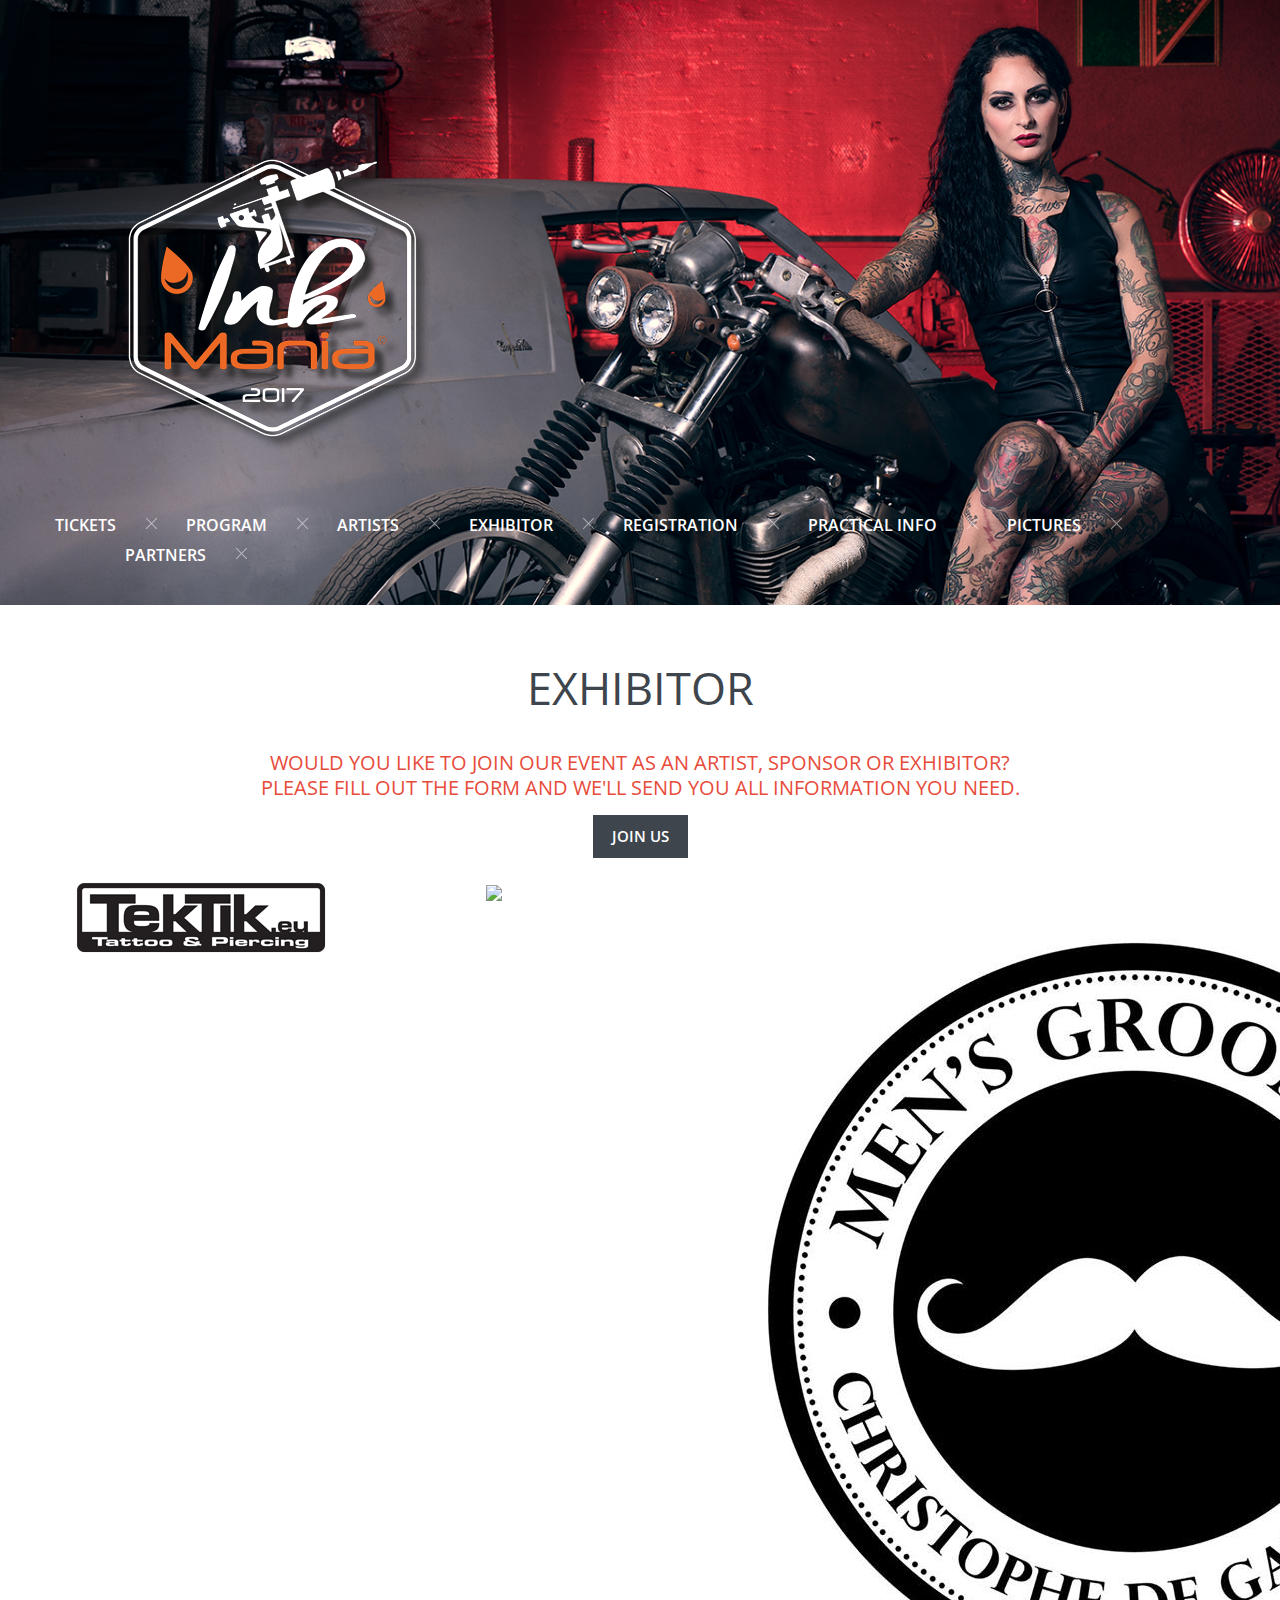
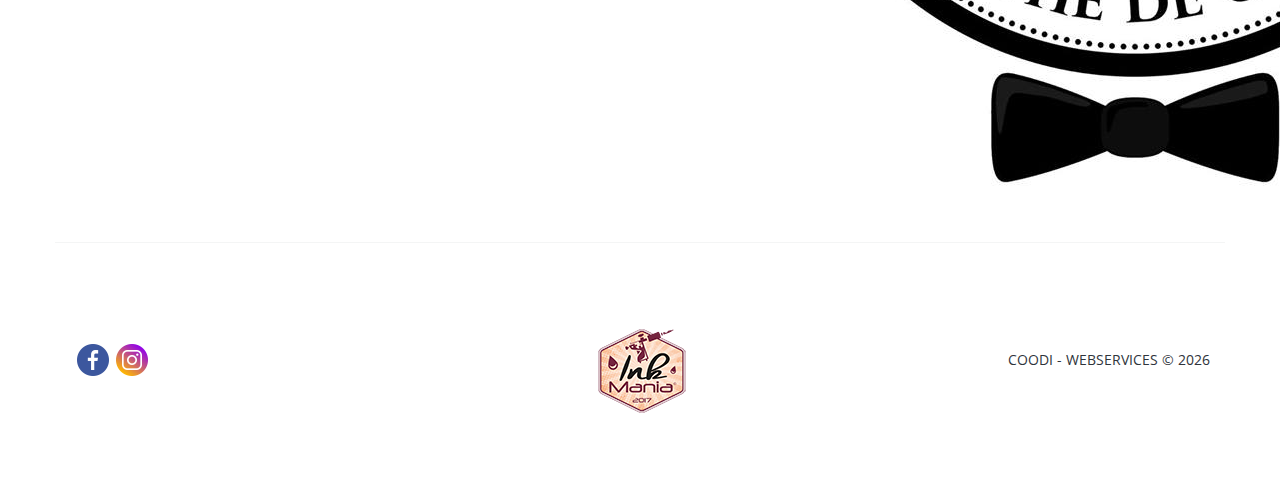
==== commit ee90928a: "ticket aanpassing" ====
--- a/exhibitor.html
+++ b/exhibitor.html
@@ -86,18 +86,16 @@
             <p class="center"><a href="registration.php" data-type="join" class="btn-default btn2">Join us</a></p>
         </div>
         <div class="row">
-            <div class="col-md-12">
-                <div class="col-xs-3">
+            <div class="col-md-12 center img-partners">
+                <div class="col-sm-3">
                     <img src="img/TekTik.png">
                 </div>
-                <div class="col-xs-3">
-                    <img src="img/sponsor.jpg">
+                <div class="col-sm-3">
+                    <img src="img/piratepiercing.jpg">
                 </div>
-                <div class="col-xs-3">
-                    <img src="img/sponsor.jpg">
-                </div>
-                <div class="col-xs-3">
-                    <img src="img/sponsor.jpg">
+
+                <div class="col-sm-3">
+                    <img src="img/mensgrooming.jpg">
                 </div>
             </div>
         </div>
